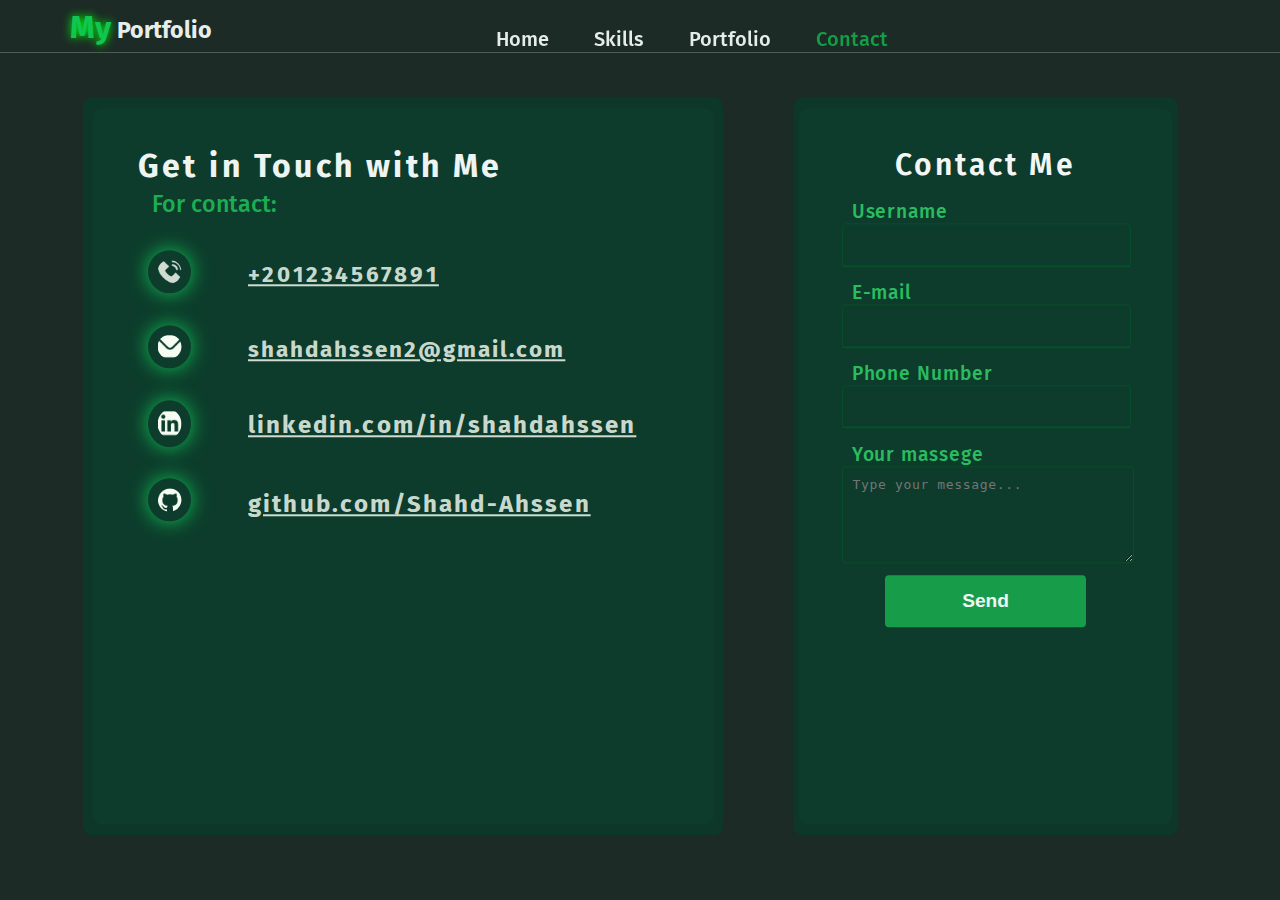
==== index(4).html @ dc112b55 "Add files via upload" ====
<!DOCTYPE html>
<html lang="en">
  <head>
    <meta charset="UTF-8" />
    <meta name="viewport" content="width=device-width, initial-scale=1.0" />
    <link rel="preconnect" href="https://fonts.googleapis.com" />
    <link rel="preconnect" href="https://fonts.gstatic.com" crossorigin />
    <link
      href="https://fonts.googleapis.com/css2?family=Fira+Sans&display=swap"
      rel="stylesheet"
    />
    <link rel="stylesheet" href="style.css" />
    <link
      rel="shortcut icon"
      href="images/portfolio-folder.png"
      type="image/x-icon"
    />

    <title>Contact</title>
</head>
<body>
    <nav>
      <div class="logo"><span>My</span> Portfolio</div>
      <ul>
        <li><a href="index.html">Home</a></li>
        <li><a href="index(2).html">Skills</a></li>
        <li><a href="index(3).html">Portfolio</a></li>
        <li><a href="index(4).html" style="color: #139e46">Contact</a></li>
      </ul>
    </nav>
    <div class="content4">
        <div class="contact-box">
        <div class="x">
            <h2>Get in Touch with Me</h2>
            <p>For contact:</p>
            <div class="icons">
            <div class="ico">
                <img src="images/phone-call.png" />
                <h3>+201234567891</h3>
            </div>

            <div class="ico">
                <img src="images/envelope.png" style="cursor: pointer;" 
                onclick="window.open('https://mail.google.com/mail/?view=cm&to=shahdahssen2@gmail.com', '_blank');" />
                <h3 style="letter-spacing: 0.09em ">shahdahssen2@gmail.com</h3>
            </div>
            
            <div class="ico">    
                <img src="images/linkedin.png" style="cursor: pointer;" onclick="window.open('https://www.linkedin.com/in/shahdahssen/', '_blank');"  />
                <h3 style="letter-spacing: 0.09em; font-size: 1.5em; ">linkedin.com/in/shahdahssen</h3>
            </div>
            
            <div class="ico">    
                <img src="images/github.png" style="cursor: pointer;" onclick="window.open('https://github.com/Shahd-Ahssen', '_blank');"  />
                <h3 style="letter-spacing: 0.09em; font-size: 1.5em; ">github.com/Shahd-Ahssen</h3>
            </div>
        </div>
        </div>
    </div>

    <div class="textme-box">
        <span class="borderline"></span>
        <form>
          <h2>Contact Me</h2>
          <div class="input-box">
            <span>Username</span>
            <input type="text" required="required" />
            <i></i>
          </div>

          <div class="input-box">
            <span>E-mail</span>
            <input type="email" required="required" />
            <i></i>
          </div>

          <div class="input-box">
            <span>Phone Number</span>
            <input type="tel" required="required" />
            <i></i>
          </div>

          <div class="input-box">
            <span>Your massege</span>
            <textarea placeholder="Type your message..." rows="5"></textarea>
          </div>
          <input type="submit" value="Send" />
        </form>
      </div>
    </div>
  </body>
</html>
---- style.css ----
* {
    margin: 0;
    padding: 0;
}

body {
    background-color: #1c2b26;
    font-family: "Fira Sans", serif;
    font-weight: 400;
    font-style: normal;
}

.logo {
    color: #e6edea;
    margin-top: 1vh;
    font-size: 145%;
    font-weight: 700;
    text-align: center;
    transform: translateX(-39%);
}

.logo span {
    color: #0fc653;
    text-shadow: 0 0 10px #00ff00;
    font-size: 135%;
}

nav {
    width: 100%;
    color: #e1ebe7;
    top: 0;
    z-index: 1000;
    margin: 0;
    padding-bottom: 0.5%;
    border-bottom: 1px solid #cde0d848;

}

nav ul {
    list-style-type: none;
    padding: 0;
    text-decoration: none;
    overflow: hidden;
    position: fixed;
    top: 0;
    width: 100%;
    margin: 0 40%;
    height: 65px;
    transform: translateX(-3%);

}

nav ul li {
    display: inline;
    float: left;
    font-size: 125%;

}

nav ul li a {
    display: block;
    color: #e5edea;
    text-align: center;
    padding: 3vh 2.5vh;
    text-decoration: none;
    font-weight: 500;

}

nav ul a::before {
    position: absolute;
    content: "";
    bottom: -3px;
    left: 0;
    width: 0%;
    height: 3px;
    background-color: #139e46;
    transition: 0.2s linear;
}

nav ul a:hover::before {
    width: 100%;
}

nav ul a:hover {
    color: #139e46;
}

/* Main */
.main {
    width: 100%;
    height: 100%;
    display: flex;
    justify-content: space-evenly;
    align-items: center;
}

.main .pic {
    width: 30%;
    height: 68%;
    border-radius: 50%;
    overflow: hidden;
    box-shadow: 0 0 50px #0fc653;
    position: absolute;
    transform: translatey(65%);
    right: 10%;
    
}

.main .pic img {
    width: 100%;
}

.content {
    color: #e0e9e6;
    position: absolute;
    left: 10%;
    transform: translateY(125%);
}

.content h1 {
    font-weight: 600;
    font-size: 48px;
    margin-bottom: 0.25%;
}

.content h1 span {
    color: #e2f2ec;
    text-shadow: 0 0 10px #0fc653;
}

.content h2 {
    font-size: 37px;
    padding-left: 0.7%;
}

.content h2 span {
    color:#0fc653;

}

.content p {
    width: 32%;
    text-align: start;
    padding: 0.7% 0 0 0.9%;
    font-size: 16px;
    line-height: 140%;
}

.content .btn1 {
    border: none;
    width: 110px;
    height: 40px;
    color: #e4f0ec;
    background: #1aab4fdc;
    border-radius: 18px;
    position: absolute;
    left: 7%;
    transform: translateY(80%);
    cursor: pointer;
    font-size: 15px;
    font-weight: 600;
}

.content .btn1:hover {
    color: #edf4f1;
    background: #53e488dc;
    animation: neon-glow 1.5s infinite alternate;
    transition: 0.1s ease;
}

@keyframes neon-glow {
    0% {
        box-shadow: 0 0 2px #00ff00, 0 0 4px #00ff00, 0 0 8px #00ff00, 0 0 12px #00ff00;
        border-color: #1a4e3d;
    }

    100% {
        box-shadow: 0 0 5px#00ff00, 0 0 10px #00ff00, 0 0 15px #00ff00, 0 0 25px #00ff00;
        border-color: #1a4e3d;
    }
}

.content .btn2 {
    border: none;
    width: 110px;
    height: 40px;
    color: #e4f0ec;
    background: #1aab4fdc;
    border-radius: 18px;
    position: absolute;
    left: 17%;
    transform: translateY(80%);
    cursor: pointer;
    font-size: 17px;
    font-weight: 600;
}

.content .btn2:hover {
    color: #edf4f1;
    background: #53e488dc;
    animation: neon-glow 1.5s infinite alternate;
    transition: 0.1s ease;
}

@keyframes neon-glow {
    0% {
        box-shadow: 0 0 2px#00ff00, 0 0 4px #00ff00, 0 0 8px #00ff00, 0 0 12px #00ff00;
        border-color: #1a4e3d;
    }

    100% {
        box-shadow: 0 0 5px#00ff00, 0 0 10px #00ff00, 0 0 15px #00ff00, 0 0 25px #00ff00;
        border-color: #1a4e3d;
    }
}

/********************************************************** contact **********************************************************/
.content4 {
    display: flex;
}

.textme-box {
    align-content: center;
    position: relative;
    width: 30%;
    height: 82vh;
    background-color: #0c3729;
    border-radius: 9px;
    left: 12%;
    transform: translateY(6%);
    overflow: hidden;
}

.textme-box::before {
    content: ' ';
    position: absolute;
    top: -50%;
    left: -50%;
    width: 380px;
    height: 420px;
    background: linear-gradient(0deg, transparent,
            transparent, rgb(38, 246, 90), rgb(38, 246, 90), rgb(38, 246, 90));
    z-index: 1;
    transform-origin: bottom right;
    animation: animate 6s linear infinite;

}

.textme-box::after {
    content: ' ';
    position: absolute;
    top: -50%;
    left: -50%;
    width: 380px;
    height: 420px;
    background: linear-gradient(0deg, transparent,
            transparent, rgb(38, 246, 90), rgb(38, 246, 90), rgb(38, 246, 90));
    z-index: 1;
    transform-origin: bottom right;
    animation: animate 6s linear infinite;
    animation-delay: -3s;
}

.borderline {
    position: absolute;
    top: 0;
    inset: 0;
}

.borderline::before {
    content: ' ';
    position: absolute;
    top: -50%;
    left: -50%;
    width: 380px;
    height: 420px;
    background: linear-gradient(0deg, transparent,
            transparent, #ff8c3f, #ff8c3f, #ff8c3f);
    z-index: 1;
    transform-origin: bottom right;
    animation: animate 6s linear infinite;
    animation-delay: -1.5s;
}

.borderline::after {
    content: ' ';
    position: absolute;
    top: -50%;
    left: -50%;
    width: 380px;
    height: 420px;
    background: linear-gradient(0deg, transparent,
            transparent, #ff8c3f, #ff8c3f, #ff8c3f);
    z-index: 1;
    transform-origin: bottom right;
    animation: animate 6s linear infinite;
    animation-delay: -4.5s;
}

@keyframes animate {
    0% {
        transform: rotate(0deg);
    }

    100% {
        transform: rotate(360deg);
    }
}


.textme-box form {
    position: absolute;
    inset: 1.5%;
    background-color: #0d3c2c;
    border-radius: 9px;
    padding: 10% 11%;
    z-index: 2;
    display: flex;
    flex-direction: column;
}

.textme-box form h2 {
    color: #f2f6f5;
    font-weight: 600;
    font-size: 30px;
    text-align: center;
    letter-spacing: 0.1em;
    margin-bottom: 1%;
}

.textme-box form .input-box {
    position: relative;
    width: 94%;
    margin-top: 5%;
}

.textme-box form .input-box input {
    position: relative;
    width: 106.01%;
    padding: 13.5px 0px 10px;
    background: transparent;
    outline: none;
    box-shadow: none;
    color: #e5ebead2;
    font-size: 1em;
    letter-spacing: 0.05em;
    transition: 0.5s;
    z-index: 10;
    border: 0.1px solid #075e287e;
    border-radius: 4px;
}

.textme-box form .input-box input:valid~span,
.textme-box form .input-box input:focus~span {
    color: #e1ebe7;
    font-size: 0.75em;
    transform: translateY(-34px);
}

.textme-box form textarea {
    position: relative;
    width: 100%;
    padding: 10px;
    background: transparent;
    outline: none;
    box-shadow: none;
    color: #e5ebead2;
    font-size: 1em;
    letter-spacing: 0.05em;
    transition: 0.5s;
    z-index: 10;
    border: 0.1px solid #075e287e;
    border-radius: 4px;
}

.textme-box form .input-box span {
    /* position: absolute;
    left: 0; */
    padding: 20px 10px 10px;
    margin-bottom: 5px;
    pointer-events: none;
    /* color: #127938; */
    /* color: #30d16b; */
    color: #2bbc60;
    font-size: 1.2em;
    font-weight: 500;
    letter-spacing: 0.05em;
    transition: 0.5s;
    /* text-shadow: 0 0 10px #0beda2; */
}

.textme-box form .input-box i {
    position: absolute;
    left: 0;
    bottom: 0;
    width: 106.7%;
    height: 2px;
    background: #075e287e;
    border-radius: 4px;
    overflow: hidden;
    transition: 0.5s;
    pointer-events: none;
}

.textme-box form .input-box input:valid~i,
.textme-box form .input-box input:focus~i {
    height: 65%;
    width: 106.5%;
}

.textme-box form input[type="submit"] {
    border: none;
    outline: none;
    padding: 15px 25px;
    background: #1aab4fdc;
    cursor: pointer;
    border-radius: 4px;
    font-size: 1.2em;
    font-weight: 600;
    color: #edf7f4;
    width: 70%;
    margin-left: 15%;
    margin-top: 3%;
}

.textme-box form input[type="submit"]:active {
    opacity: 0.8;
}

.textme-box form input[type="submit"]:hover {
    background-color: #106e33dc;
    color: #dbebe6;
}

.contact-box {
    align-content: center;
    position: relative;
    width: 50%;
    height: 82vh;
    background-color: #0c3729;
    border-radius: 9px;
    left: 6.5%;
    transform: translateY(6%);
    overflow: hidden;
}

.contact-box .x {
    position: absolute;
    inset: 1.5%;
    background-color: #0d3c2c;
    border-radius: 9px;
    padding: 6% 7%;
    z-index: 2;
    display: flex;
    flex-direction: column;
}

.x h2 {
    color: #edf4f2;
    font-weight: 700;
    font-size: 32px;
    text-align: left;
    letter-spacing: 0.1em;
}

.x p {
    color: #1cad52;
    font-size: 1.45em;
    font-weight: 500;
    margin-left: 2.7%;
    margin-top: 1%;
}

.ico {
    margin-top: 6%;
    border-radius: 9px;
    display: flex;
}

.x img {
    width: 4.5%;
    height: 12%;
    box-shadow: 0 0 20px #0fc653;
    padding: 1.8%;
    border-radius: 50%;
    margin-left: 2%;
}

.ico h3 {
    position: absolute;
    left: 25%;
    color:#F5FCF2D6;
    font-size: 1.4em;
    letter-spacing: 0.13em;
    margin-top: 1.8%;
    text-decoration: underline;
    transition: 0.3s ease;
}

.ico img:hover{
    transform: scale(1.2);
    
}
.ico:hover {
    text-shadow: 0 0 10px #1fdf66, 0 0 20px #1fdf66, 0 0 30px #1fdf66;
}

/*********************************************************** skills  ******************************************************** */
.main-text{
    justify-items: center;
    color: #e8faf4f3;
    margin-top: 1.3%;
}

.main-text span{
    font-size: 1.5em;
    letter-spacing: 0.07em;
    color: #22cf62fb;
    font-weight: 550;
}

.main-text h2{
    margin-top: 0.3%;
    font-size: 1.7em;
    
}

.main-skill{
    width: 100%;
    display: grid;
    grid-template-columns: repeat(2,1fr);
    grid-row-gap: 30%; 
    grid-column-gap: 50%;
    color: #e8faf4f3;
}

.main-skill .left-skill h3{
    margin-bottom: 10%;
    font-size: 2em;
    font-weight: 700;
    text-align: center;
    transform: translateX(5%);
    letter-spacing: 0.07em;
}

.left-skill{
    margin-top: 11% ;
    transform: translateX(30%);
}

.left-skill .bar-skill{
    margin-bottom: 5%;
}

.left-skill .bar-skill .info-skill{
    display: flex;
    justify-content: space-between;
    align-items: center;
    padding: 0 4%;
    width: 115%;
}

.left-skill .bar-skill .bar{
    width: 120%;
    height: 1.8vh;
    background-color: #081c16;
    border-radius: 25px;
    margin-top: 3%;
}

.left-skill .bar span{
    font-size: 0.65em;
    color: #25c55ff0;
    width: 50%;
    height: 1.8vh;
    position: absolute;
    left: 0;
    background-color:#25c55ff0 ;
    border-radius: 25px;
    transform: translateY(-1%);
}

.left-skill .bar-skill .info-skill h4{
    font-size: 1.2em;
    letter-spacing: 1.8px;
}

.left-skill .bar .html{
    width: 90%;
    animation: html 2s;
}

.left-skill .bar .css{
    width: 80%;
    animation: css 2s;
}

.left-skill .bar .js{
    width: 60%;
    animation: js 2s;
}

.left-skill .bar .c{
    width: 70%;
    animation: c 2s;
}

.left-skill .bar .py{
    width: 65%;
    animation: py 2s;
}

.left-skill .bar .arduino{
    width: 60%;
    animation: ard 2s;
}

@keyframes html{
    0%{
        width: 0%;
    }
    100%{
        width: 90%;
    }
}

@keyframes css{
    0%{
        width: 0%;
    }
    100%{
        width: 80%;
    }
}

@keyframes js{
    0%{
        width: 0%;
    }
    100%{
        width: 60%;
    }
}

@keyframes c{
    0%{
        width: 0%;
    }
    100%{
        width: 70%;
    }
}

@keyframes py{
    0%{
        width: 0%;
    }
    100%{
        width: 65%;
    }
}

@keyframes ard{
    0%{
        width: 0%;
    }
    100%{
        width: 60%;
    }
}

.main-skill .right-skill h3{
    margin-bottom: 10%;
    font-size: 1.9em;
    font-weight: 700;
    text-align: center;
    /* transform: translateX(-50%); */
    letter-spacing: 0.07em;
}

.right-skill{
    margin-top: 11% ;
    transform: translateX(-55%);
}

.right-skill .bar-skill{
    margin-bottom: 5%;
}

.right-skill .bar-skill .info-skill{
    display: flex;
    justify-content: space-between;
    align-items: center;
    padding: 0 4%;
    width: 115%;
}

.right-skill .bar-skill .bar{
    width: 120%;
    height: 1.8vh;
    background-color: #081c16;
    border-radius: 25px;
    margin-top: 3%;
}

.right-skill .bar span{
    font-size: 0.65em;
    color: #25c55ff0;
    width: 50%;
    height: 1.8vh;
    position: absolute;
    left: 0;
    background-color:#25c55ff0 ;
    border-radius: 25px;
    transform: translateY(-1%);
}

.right-skill .bar-skill .info-skill h4{
    font-size: 1.2em;
    letter-spacing: 1.9px;
}

.right-skill .bar .pro{
    width: 75%;
    animation: pro 2s;
}

.right-skill .bar .leader{
    width: 95%;
    animation: leader 2s;
}

.right-skill .bar .team{
    width: 90%;
    animation: team 2s;
}

.right-skill .bar .plan{
    width: 85%;
    animation: plan 2s;
}

.right-skill .bar .work{
    width: 85%;
    animation: work 2s;
}

.right-skill .bar .adapt{
    width: 80%;
    animation: adapt 2s;
}

@keyframes pro{
    0%{
        width: 0;
    }
    100%{
        width: 75%;
    }
}

@keyframes leader{
    0%{
        width: 0;
    }
    100%{
        width: 95%;
    }
}

@keyframes plan{
    0%{
        width: 0;
    }
    100%{
        width: 85%;
    }
}

@keyframes team{
    0%{
        width: 0;
    }
    100%{
        width: 90%;
    }
}

@keyframes work{
    0%{
        width: 0;
    }
    100%{
        width: 85%;
    }
}

@keyframes adapt{
    0%{
        width: 0;
    }
    100%{
        width: 80%;
    }
}

/* *******************************************************Portfolio********************************************************** */

.project{
    background-color:#0c3729;
    width: 100%;
    margin: 7% 0;
    display: flex;
    flex-direction: row;
}


.project h2 {
    color: #28d72eee;
    padding: 1% 0 1.5% 1.8%;
    font-size: 2.2em;
    letter-spacing: 0.07em;
    font-weight: 700;
    height: 10vh;
    text-align: center;
    display: flex;
    align-items: center;
    justify-content: center;
    position: absolute; /* جعل العنصر مطلقًا */
     /* نقله إلى منتصف الصفحة عموديًا */
    left: 50%; /* نقله إلى منتصف الصفحة أفقيًا */
    transform: translate(-50%, -10%); /* تعديل المركز */
    margin-bottom: 1%;
}



.card-pro{
    width: 18%;
    height: 40vh;
    border-radius: 12px;
    text-align: center;
    padding: 20px;
    transition: 0.4s ease-in-out;
    overflow: hidden;
    position: relative;
    cursor: pointer;
    border: 2px solid   #ee820e;
    margin-top: 6%;
    margin-left:3% ;
    margin-bottom: 2%;
    display: flex;
    justify-content: center;
    align-items: center;
    /* box-shadow: 0px 0px 20px  #13b413; */
    box-shadow: 0px 0px 20px  #ee820e;
    transform: translateX(-5%);
}

.card-pro p{
    opacity: 0;
    transform: translateY(10px);
    transition: opacity 0.3s ease, transform 0.3s ease;
    font-size:1.2em;
    color: white;
    position: absolute;
    bottom: 15px;
    width: 80%;
    display: flex;
    flex-direction: column;
    align-items: flex-start;
    justify-content: center;
    text-align: left;
}

.card-pro h3{
    color: #dbebe6;
    font-weight: 700;
    font-size: 1.7em;
    letter-spacing: 0.08em;
}

.card-pro:hover{
    color: #1b1931;
    border: 2px solid  #13b413;
    height: 40vh;
    box-shadow: 0px 0px 15px rgba(191, 161, 129, 0.7);
}

.card-pro:hover p{
    opacity: 1;
    transform: translateY(0);
    display: flex;
    flex-direction: column;
    align-items: flex-start;
    justify-content: center;
    text-align: left;
}

.card-pro:hover h3{
    opacity: 0;
    transform: translateY(-10px);
    transition: opacity 0.3s ease, transform 0.3s ease;
}


.card-pro a{
    color: #0fc653;
}

.course{
    background-color:#0c3729;
    width: 100%;
    margin-bottom: 7%;
    display: flex;
    flex-direction: row;
}


.course h2 {
    color: #28d72eee;
    padding: 1% 0 1.5% 1.8%;
    font-size: 2.2em;
    letter-spacing: 0.07em;
    font-weight: 700;
    height: 10vh;
    text-align: center;
    display: flex;
    align-items: center;
    justify-content: center;
    position: absolute; /* جعل العنصر مطلقًا */
    left: 50%; /* نقله إلى منتصف الصفحة أفقيًا */
    transform: translate(-50%, -10%); /* تعديل المركز */
    margin-bottom: 1%;
}

.course .card-pro{
    width: 18%;
    height: 40vh;
    border-radius: 12px;
    text-align: center;
    padding: 20px;
    transition: 0.4s ease-in-out;
    overflow: hidden;
    position: relative;
    cursor: pointer;
    border: 2px solid   #ee820e;
    margin-top: 6%;
    margin-left:3% ;
    margin-bottom: 2%;
    display: flex;
    justify-content: center;
    align-items: center;
    box-shadow: 0px 0px 20px  #ee820e;
    transform: translateX(-5%);
}

.course .card-pro:hover{
    color: #1b1931;
    border: 2px solid  #13b413;
    height: 40vh;
    box-shadow: 0px 0px 15px rgba(191, 161, 129, 0.7);
}

.course .card-pro p{
    opacity: 0;
    transform: translateY(10px);
    transition: opacity 0.3s ease, transform 0.3s ease;
    font-size:1.8em;
    color: white;
    position: absolute;
    bottom: 15px;
    width: 80%;
    display: flex;
    flex-direction: column;
    align-items: flex-start;
    justify-content: center;
    text-align: left;
}

.course .card-pro:hover p{
    opacity: 1;
    transform: translateY(0);
    display: flex;
    flex-direction: column;
    align-items: flex-start;
    justify-content: center;
    text-align: left;
}

.course .card-pro a{
    color: #0fc653;
    font-size: 0.7em;
}

/* تحديد عرض وارتفاع الـ scrollbar */
::-webkit-scrollbar {
    width: 8px;  /* عرض الـ scrollbar */
    height: 8px; /* لشرائط التمرير الأفقية */
}

/* شكل المسار الخلفي للـ scrollbar */
::-webkit-scrollbar-track {
    background: #e6f8e3; /* لون الخلفية */
    border-radius: 10px; /* حواف دائرية */
}

/* شكل زر التمرير نفسه */
::-webkit-scrollbar-thumb {
    background: #7dce83; /* اللون الرصاصي */
    border-radius: 10px; /* تدوير الحواف */
}

/* عند التحويم فوق الـ scrollbar */
::-webkit-scrollbar-thumb:hover {
    background: #0b6222; /* لون أغمق عند التحويم */
}
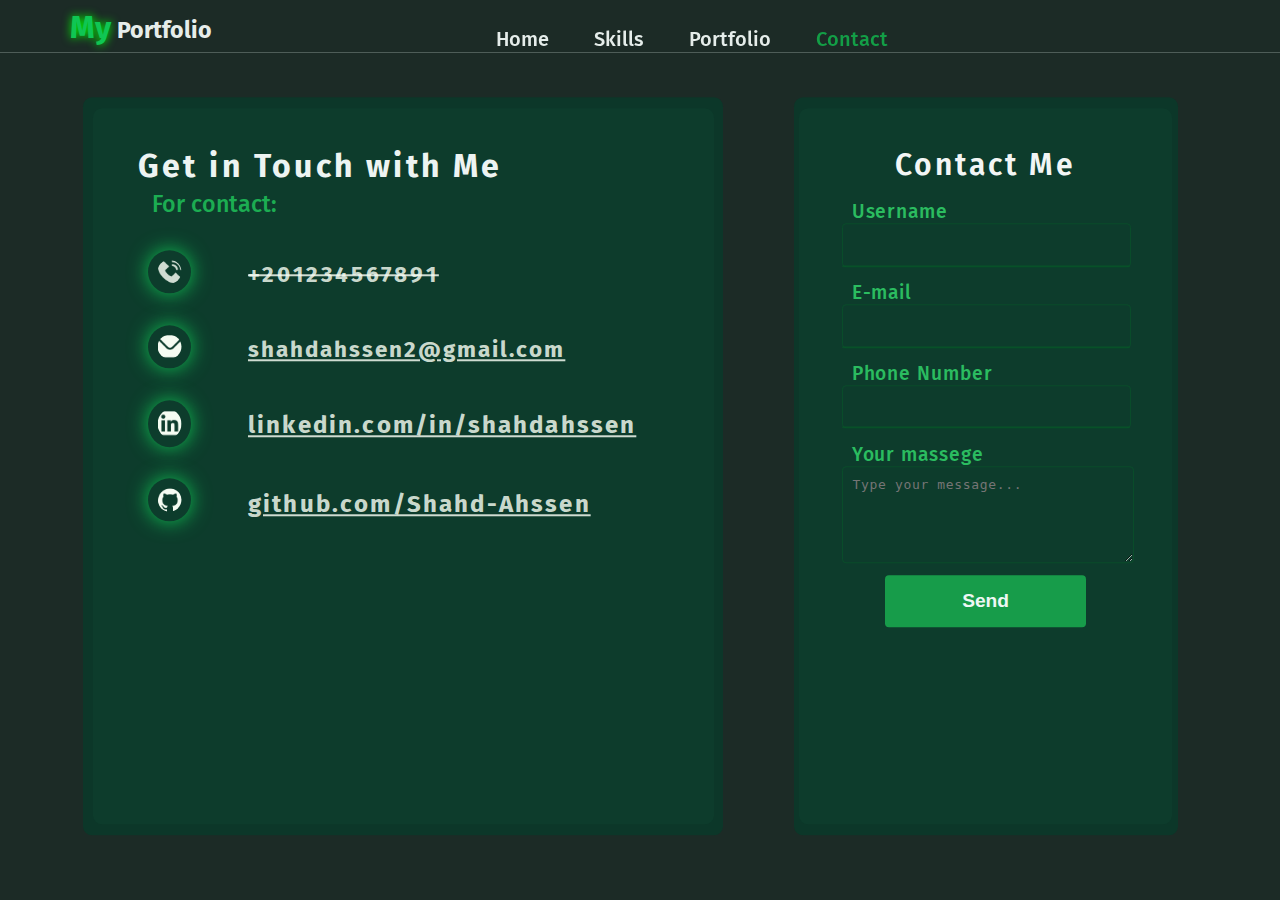
==== commit 64b8918b: "Update index(4).html" ====
--- a/index(4).html
+++ b/index(4).html
@@ -36,7 +36,7 @@
             <div class="icons">
             <div class="ico">
                 <img src="images/phone-call.png" />
-                <h3>+201234567891</h3>
+                <h3 style="text-decoration: line-through;">+201234567891</h3>
             </div>
 
             <div class="ico">
--- a/style.css
+++ b/style.css
@@ -855,7 +855,7 @@
     align-items: center;
     /* box-shadow: 0px 0px 20px  #13b413; */
     box-shadow: 0px 0px 20px  #ee820e;
-    transform: translateX(-5%);
+    transform: translateX(3%);
 }
 
 .card-pro p{
@@ -953,7 +953,7 @@
     justify-content: center;
     align-items: center;
     box-shadow: 0px 0px 20px  #ee820e;
-    transform: translateX(-5%);
+    transform: translateX(3%);
 }
 
 .course .card-pro:hover{
